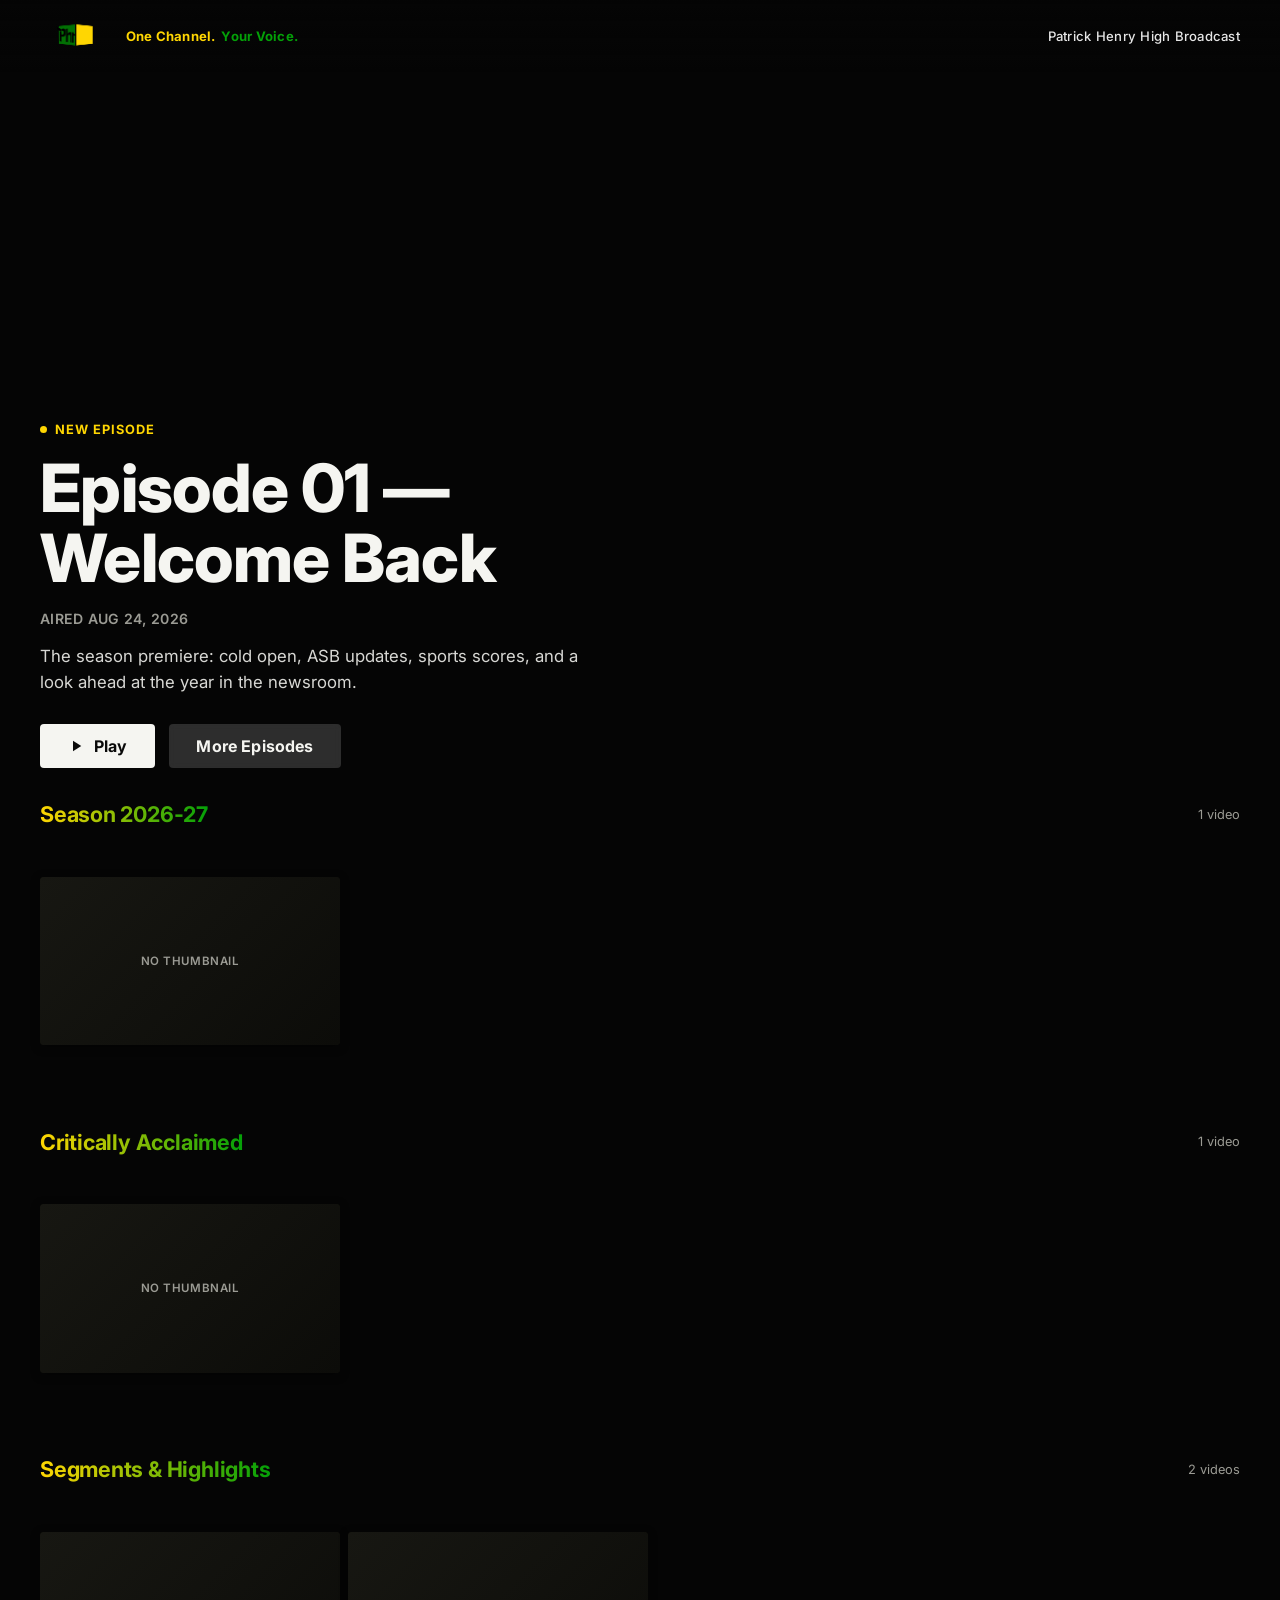
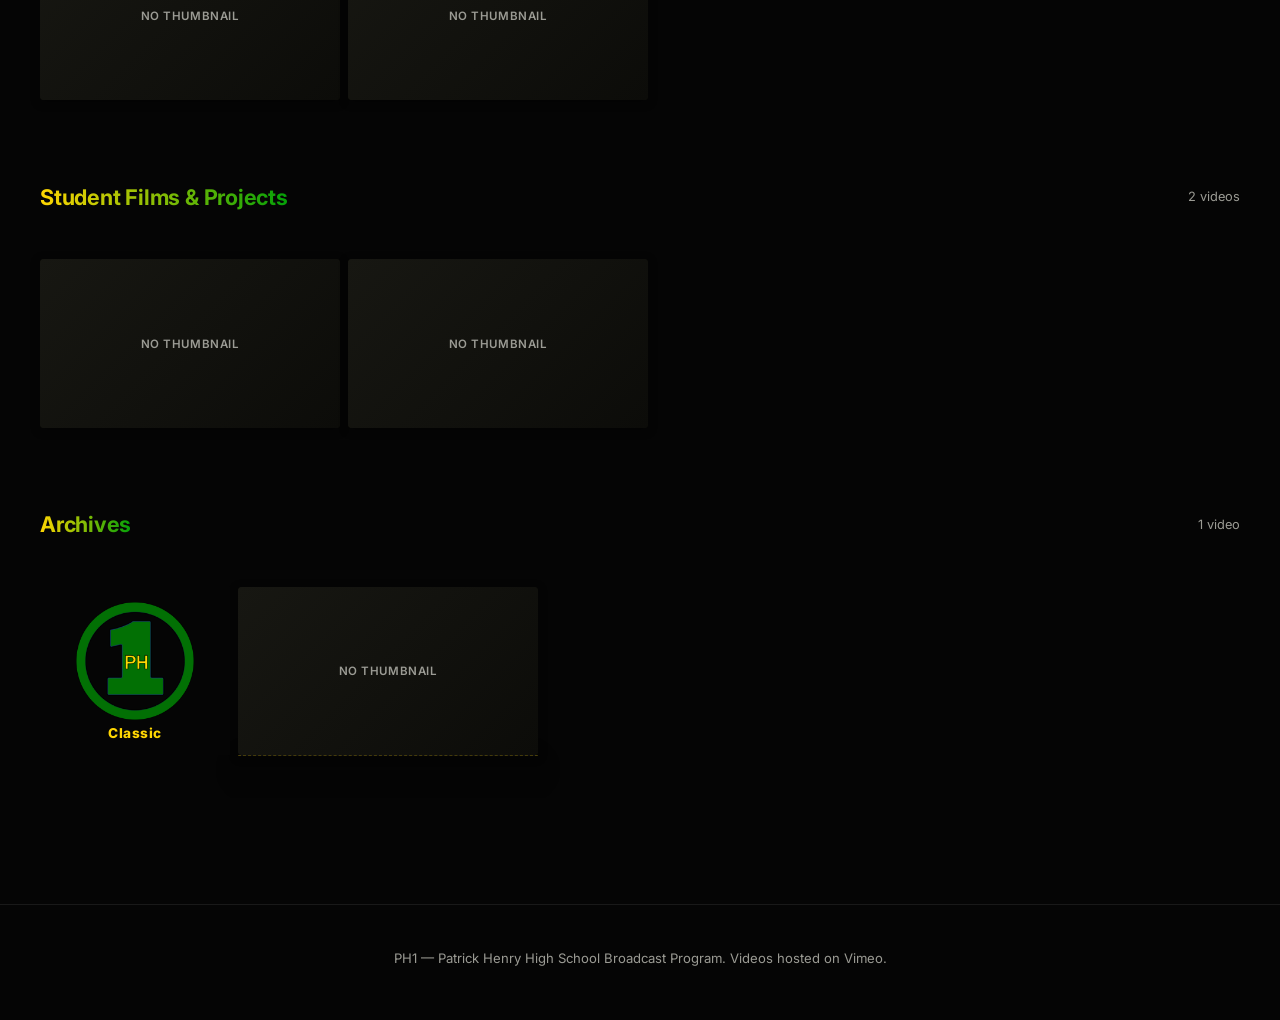
==== index.html @ 2f87b375 "Add files via upload" ====
<!DOCTYPE html>
<html lang="en">
<head>
<meta charset="UTF-8">
<meta name="viewport" content="width=device-width, initial-scale=1.0">
<title>PH1 — One Channel. Your Voice.</title>
<link rel="preconnect" href="https://fonts.googleapis.com">
<link rel="preconnect" href="https://fonts.gstatic.com" crossorigin>
<link href="https://fonts.googleapis.com/css2?family=Inter:wght@400;500;600;700;800;900&display=swap" rel="stylesheet">
<link rel="stylesheet" href="style.css">
</head>
<body>

<div class="intro-bumper" id="introBumper" aria-hidden="true">
  <div class="intro-bumper__static" id="introStatic">
    <button class="btn btn--primary intro-bumper__tunein" id="tuneInBtn">Tune In</button>
  </div>
  <div class="intro-bumper__flash" id="introFlash"></div>
  <video id="introVideo" src="assets/stranger.mp4" playsinline></video>
  <button class="intro-bumper__skip" id="introSkip">Skip Intro</button>
</div>

<header class="topbar" id="topbar">
  <div class="topbar__inner">
    <a class="brand" href="#top">
      <img class="brand__logo" src="assets/ph1-logo.png" alt="PH1">
      <span class="brand__tag">
        <span class="brand__tag-line brand__tag-gold">One Channel.</span>
        <span class="brand__tag-line brand__tag-green">Your Voice.</span>
      </span>
    </a>
    <span class="school__label">Patrick Henry High Broadcast</span>
  </div>
</header>

<main id="top">
  <section class="hero" id="hero">
    <!-- populated by script.js -->
  </section>

  <div class="rows" id="rows">
    <!-- rows populated by script.js -->
  </div>
</main>

<footer class="site-footer">
  <p>PH1 &mdash; Patrick Henry High School Broadcast Program. Videos hosted on Vimeo.</p>
</footer>

<div class="player-modal" id="playerModal" aria-hidden="true">
  <div class="player-modal__backdrop" data-close></div>
  <div class="player-modal__box">
    <button class="player-modal__close" data-close aria-label="Close video">&times;</button>
    <div class="player-modal__frame" id="playerFrame"></div>
    <div class="player-modal__meta">
      <h2 id="playerTitle"></h2>
      <p id="playerDesc"></p>
    </div>
  </div>
</div>

<script src="data.js"></script>
<script src="script.js"></script>
</body>
</html>
---- style.css ----
/* ==========================================================
   DESIGN TOKENS — PH1 brand colors, single Netflix-style
   typeface family instead of a display/mono split
   ========================================================== */
:root{
  --bg: #050505;
  --panel: #141414;
  --panel-hover: #1c1c1c;
  --green: #027004;
  --green-bright: #04A008;
  --gold: #FFD602;
  --text: #F5F5F1;
  --muted: #9B9B94;
  --line: rgba(255,255,255,0.08);

  --font: "Inter", -apple-system, "Helvetica Neue", Arial, sans-serif;
}

*{ box-sizing: border-box; }
html{ scroll-behavior: smooth; }
body{
  margin:0;
  background: var(--bg);
  color: var(--text);
  font-family: var(--font);
  -webkit-font-smoothing: antialiased;
}
a{ color: inherit; text-decoration: none; }
button{ font-family: inherit; cursor: pointer; }
:focus-visible{ outline: 2px solid var(--gold); outline-offset: 2px; }

/* ==========================================================
   INTRO BUMPER — plays once every 24 hours
   ========================================================== */
.intro-bumper{
  position: fixed; inset:0; z-index: 500;
  background: #000;
  display:flex; align-items:center; justify-content:center;
  opacity: 1; transition: opacity 0.5s ease;
}
.intro-bumper.is-hidden{ opacity: 0; pointer-events: none; }
.intro-bumper[hidden]{ display:none; }

.intro-bumper__static{
  display:flex; flex-direction:column; align-items:center; gap: 2rem;
  z-index: 2;
}
.intro-bumper__tunein{
  font-size: clamp(2.4rem, 8vw, 7.4rem);
  padding: clamp(2rem, 5vw, 5.9rem) clamp(3.2rem, 14vw, 16.8rem);
  letter-spacing: 0.03em;
  border-radius: 14px;
}

.intro-bumper__flash{
  position:absolute; inset:0; background:#fff;
  opacity: 0; z-index: 3; pointer-events:none;
}
.intro-bumper__flash.is-flashing{
  animation: ph1-flash 0.5s ease-out forwards;
}
@keyframes ph1-flash{
  0%{ opacity: 0; }
  18%{ opacity: 1; }
  100%{ opacity: 0; }
}

.intro-bumper video{
  width:100%; height:100%; object-fit: cover; display:block;
  position:absolute; inset:0; z-index:1;
  opacity: 0; transition: opacity 0.15s ease;
}
.intro-bumper video.is-playing{ opacity: 1; }

.intro-bumper__skip{
  position:absolute; bottom: 2rem; right: 2rem; z-index: 4;
  background: rgba(255,255,255,0.12); color:#fff;
  border: 1px solid rgba(255,255,255,0.3);
  padding: 0.55rem 1.1rem; border-radius: 4px;
  font-size: 0.85rem; font-weight: 600;
  backdrop-filter: blur(4px);
}
.intro-bumper__skip:hover{ background: rgba(255,255,255,0.22); }

/* ==========================================================
   TOPBAR — transparent over the hero, solidifies on scroll
   ========================================================== */
.topbar{
  position: fixed; top:0; left:0; right:0; z-index: 100;
  background: linear-gradient(to bottom, rgba(5,5,5,0.85) 0%, rgba(5,5,5,0) 100%);
  transition: background 0.3s ease;
}
.topbar.is-scrolled{
  background: #0a0a0a;
  border-bottom: 1px solid var(--line);
}
.topbar__inner{
  max-width: 1600px; margin: 0 auto;
  display:flex; align-items:center; justify-content: space-between;
  padding: 1rem 2.5rem;
}
.brand{ display:flex; align-items:center; gap: 0.9rem; flex-shrink:0; }
.brand__logo{ height: 40px; width:auto; display:block; }
.brand__tag{
  display:flex; flex-direction:row; align-items:baseline; gap: 0.35rem;
  font-size: 0.82rem; font-weight: 700; letter-spacing: 0.02em;
  white-space: nowrap;
}
.brand__tag-gold{ color: var(--gold); }
.brand__tag-green{ color: var(--green-bright); }
.school__label{
  font-size: 0.82rem; font-weight: 500; letter-spacing: 0.02em;
  color: #fff; opacity: 0.9; white-space: nowrap;
}
@media (max-width: 640px){
  .school__label{ display:none; }
  .brand__tag{ font-size: 0.68rem; }
}

/* ==========================================================
   HERO — full-bleed, cinematic
   ========================================================== */
.hero{
  position: relative;
  min-height: 96vh;
  display:flex; align-items:flex-end;
  padding: 0 2.5rem 6rem;
  background-size: cover;
  background-position: center 20%;
  overflow: hidden;
}
.hero__bg{
  position:absolute; inset:0;
  background-size: cover; background-position: center 20%;
  animation: ph1-kenburns 24s ease-in-out infinite alternate;
}
@keyframes ph1-kenburns{
  0%{ transform: scale(1.0); }
  100%{ transform: scale(1.08); }
}
.hero::before{
  content:"";
  position:absolute; inset:0; z-index:1;
  background:
    linear-gradient(180deg, rgba(5,5,5,0.35) 0%, rgba(5,5,5,0.15) 30%, rgba(5,5,5,0.75) 78%, var(--bg) 100%),
    linear-gradient(90deg, rgba(5,5,5,0.75) 0%, rgba(5,5,5,0.15) 45%, rgba(5,5,5,0.05) 100%);
}
.hero__inner{ position:relative; z-index:2; max-width: 680px; }
.hero__tag{
  display:inline-flex; align-items:center; gap:0.5rem;
  font-size: 0.8rem; font-weight: 700; letter-spacing: 0.08em;
  color: var(--gold); text-transform: uppercase;
  margin-bottom: 1.1rem;
}
.hero__tag::before{
  content:""; width:7px; height:7px; border-radius:50%;
  background: var(--gold); display:inline-block;
  animation: ph1-pulse 2.4s infinite;
}
@keyframes ph1-pulse{ 0%,60%,100%{opacity:1} 30%{opacity:0.3} }
.hero__title{
  font-weight: 800;
  font-size: clamp(2.4rem, 5.2vw, 4.2rem);
  line-height: 1.05;
  margin: 0 0 1rem;
  letter-spacing: -0.01em;
}
.hero__meta{
  font-size: 0.88rem; font-weight: 600;
  color: var(--muted); margin: 0 0 1rem; letter-spacing: 0.02em;
}
.hero__desc{
  color: var(--text); opacity: 0.88;
  max-width: 560px; line-height: 1.55;
  margin: 0 0 1.8rem;
  font-size: 1.05rem;
}
.hero__actions{ display:flex; gap: 0.9rem; }
.btn{
  font-weight: 700; letter-spacing: 0.01em;
  font-size: 1rem;
  padding: 0.75rem 1.7rem; border-radius: 4px;
  border: none; display:inline-flex; align-items:center; gap:0.55rem;
  transition: transform 0.12s, background 0.12s, opacity 0.12s;
}
.btn--primary{ background: var(--text); color: #0a0a0a; }
.btn--primary:hover{ background: #fff; transform: translateY(-1px); }
.btn--primary svg{ width:18px; height:18px; }
.btn--ghost{
  background: rgba(120,120,120,0.35); color: var(--text);
  backdrop-filter: blur(4px);
}
.btn--ghost:hover{ background: rgba(120,120,120,0.5); }

/* ==========================================================
   ROWS / CARDS — Netflix-style hover expand
   ========================================================== */
.rows{
  max-width: 1600px; margin: 0 auto;
  padding: 0 0 4rem;
  position: relative; z-index: 3;
  margin-top: -7vh;
}
.row{ margin-bottom: 2.6rem; }
.row__head{
  display:flex; align-items:center; gap: 0.7rem;
  justify-content:space-between;
  padding: 0 2.5rem; margin-bottom: 0.9rem;
}
.row__head-left{ display:flex; align-items:center; gap:0.6rem; }
.row__title{
  font-weight: 700; font-size: 1.35rem; margin:0;
  letter-spacing: -0.01em;
  background: linear-gradient(90deg, var(--gold) 0%, var(--green-bright) 100%);
  -webkit-background-clip: text; background-clip: text;
  -webkit-text-fill-color: transparent; color: transparent;
}
.row__classic-logo{
  height: 54px; width:auto; display:block;
  filter: drop-shadow(0 2px 6px rgba(0,0,0,0.5));
}
.row__badge{
  height: 30px; width:auto; display:block;
  transform: rotate(-6deg);
  filter: drop-shadow(0 2px 5px rgba(0,0,0,0.6));
}
.row__lead-tile{
  flex: 0 0 190px;
  position: sticky; left: 0; z-index: 6;
  height: 168.75px; /* matches .card thumbnail height at default 300px card width (16:9) */
  background: var(--bg);
  display:flex; flex-direction:column; align-items:center; justify-content:center; gap: 0.3rem;
  padding: 0.6rem 0 0.5rem;
}
.row__lead-tile img{
  height: 78%; width: 100%; object-fit: contain; display:block;
}
.row__lead-tile-label{
  font-weight: 800; font-size: 0.85rem; letter-spacing: 0.04em;
  color: var(--gold);
}
.row__count{
  font-size: 0.8rem; color: var(--muted);
}
.row__track{
  display:flex; gap: 0.5rem; overflow-x: auto;
  padding: 2.2rem 2.5rem 2.6rem;
  scroll-snap-type: x proximity;
}
.row__track::-webkit-scrollbar{ height: 0; }

.card{
  flex: 0 0 300px;
  scroll-snap-align: start;
  cursor: pointer;
  position: relative;
  transition: transform 0.28s cubic-bezier(.2,.8,.2,1), z-index 0s;
  border-radius: 4px;
}
.card:hover{
  transform: scale(1.16) translateY(-8px);
  z-index: 5;
}
.card__thumbwrap{
  position: relative;
  aspect-ratio: 16/9;
  background: #101008;
  overflow: hidden;
  border-radius: 4px;
  box-shadow: 0 2px 10px rgba(0,0,0,0.4);
}
.card:hover .card__thumbwrap{
  box-shadow: 0 14px 34px rgba(0,0,0,0.65);
  border-radius: 4px 4px 0 0;
}
.card__thumbwrap img{
  width:100%; height:100%; object-fit: cover;
  display:block;
}
.card__fallback{
  position:absolute; inset:0; display:flex; align-items:center; justify-content:center;
  color: var(--muted); font-size:0.72rem; letter-spacing:0.05em; font-weight:600;
  background: linear-gradient(135deg, #171712, #0c0c09);
}

.card__play{
  position:absolute; inset:0; display:flex; align-items:center; justify-content:center;
  opacity:0; transition: opacity 0.18s; background: rgba(5,5,5,0.35);
}
.card:hover .card__play{ opacity:1; }
.card__play svg{ width:44px; height:44px; filter: drop-shadow(0 2px 6px rgba(0,0,0,0.6)); }

.card__archive-flag{
  position:absolute; top:8px; left:8px; z-index:2;
  background: rgba(5,5,5,0.75); border: 1px dashed var(--gold);
  color: var(--gold); font-size: 0.62rem; font-weight:700; letter-spacing:0.06em;
  padding: 0.2rem 0.45rem; border-radius: 3px; text-transform: uppercase;
}

.card__details{
  max-height: 0; overflow: hidden;
  background: var(--panel);
  border-radius: 0 0 4px 4px;
  box-shadow: 0 14px 34px rgba(0,0,0,0.65);
  transition: max-height 0.25s ease;
}
.card:hover .card__details{ max-height: 160px; }
.card__details-inner{ padding: 0.75rem 0.9rem 0.9rem; }
.card__title{
  font-weight: 600; font-size: 0.92rem; line-height: 1.3;
  margin: 0 0 0.3rem; color: var(--text);
  display:-webkit-box; -webkit-line-clamp:2; -webkit-box-orient:vertical; overflow:hidden;
}
.card__meta{ font-size: 0.72rem; color: var(--muted); margin-bottom: 0.4rem; }
.card__desc{
  font-size: 0.74rem; color: var(--muted); line-height:1.4;
  display:-webkit-box; -webkit-line-clamp:2; -webkit-box-orient:vertical; overflow:hidden;
  margin:0;
}

.card--archive .card__details{ border: 1px dashed rgba(255,214,2,0.3); border-top:none; }

/* ==========================================================
   FOOTER
   ========================================================== */
.site-footer{
  border-top: 1px solid var(--line);
  padding: 2rem 2.5rem 2.6rem;
  text-align:center;
  color: var(--muted); font-size: 0.82rem;
  position: relative; z-index: 3;
}

/* ==========================================================
   PLAYER MODAL
   ========================================================== */
.player-modal{
  position: fixed; inset:0; z-index: 200;
  display:none; align-items:center; justify-content:center;
  padding: 2rem;
}
.player-modal.is-open{ display:flex; }
.player-modal__backdrop{
  position:absolute; inset:0; background: rgba(3,3,3,0.92);
}
.player-modal__box{
  position:relative; z-index:1;
  width: min(980px, 100%);
  background: var(--panel);
  border-radius: 8px;
  overflow: hidden;
  box-shadow: 0 30px 80px rgba(0,0,0,0.6);
}
.player-modal__close{
  position:absolute; top:0.7rem; right:0.9rem; z-index:2;
  background: rgba(0,0,0,0.55); color:#fff; border:none;
  width:38px; height:38px; border-radius:50%;
  font-size:1.4rem; line-height:1;
}
.player-modal__close:hover{ background: var(--green); }
.player-modal__frame{
  position:relative; width:100%; aspect-ratio: 16/9; background:#000;
}
.player-modal__frame iframe{ position:absolute; inset:0; width:100%; height:100%; border:0; }
.player-modal__meta{ padding: 1.2rem 1.5rem 1.6rem; }
.player-modal__meta h2{
  font-weight: 700; margin: 0 0 0.4rem; font-size: 1.35rem;
}
.player-modal__meta p{ margin:0; color: var(--muted); line-height:1.55; font-size:0.94rem; }

/* ==========================================================
   RESPONSIVE
   ========================================================== */
@media (max-width: 860px){
  .topbar__inner{ padding: 0.9rem 1.2rem; gap: 1rem; }
  .brand__logo{ height: 28px; }
  .row__head{ padding: 0 1.2rem; }
  .row__track{ padding: 1.6rem 1.2rem 2rem; }
  .card{ flex-basis: 220px; }
  .row__lead-tile{ flex-basis: 140px; height: 123.75px; }
  .card:hover{ transform: scale(1.08) translateY(-6px); }
  .hero{ min-height: 80vh; padding: 0 1.2rem 3.5rem; }
  .rows{ margin-top: -5vh; }
}
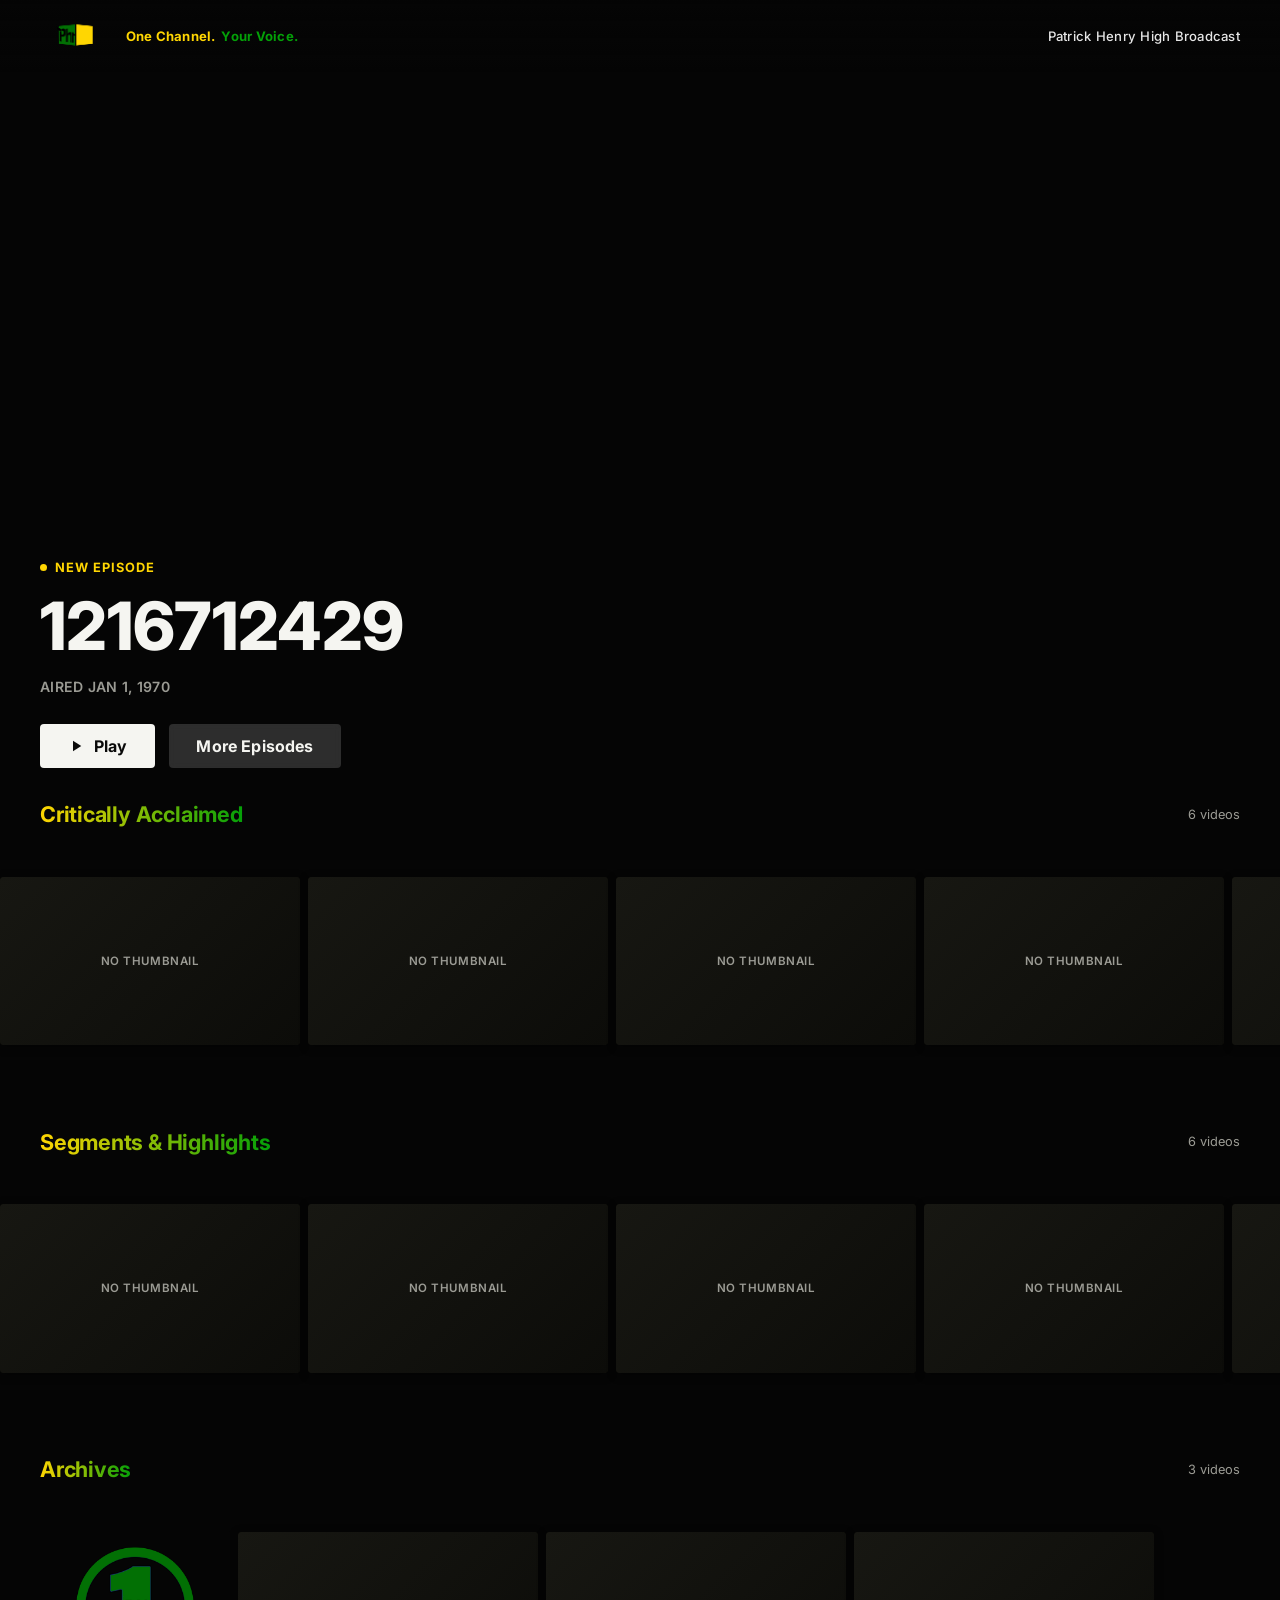
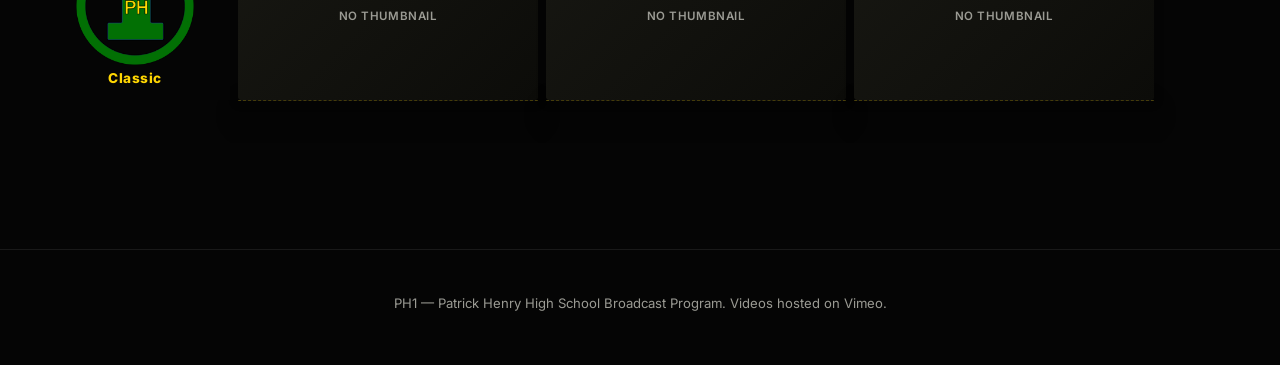
==== commit 6c65e660: "Add files via upload" ====
--- a/index.html
+++ b/index.html
@@ -35,7 +35,7 @@
 
 <main id="top">
   <section class="hero" id="hero">
-    <!-- populated by script.js -->
+    <div class="hero__loading">Loading broadcast archive&hellip;</div>
   </section>
 
   <div class="rows" id="rows">
--- a/style.css
+++ b/style.css
@@ -134,6 +134,11 @@
   background-size: cover; background-position: center 20%;
   animation: ph1-kenburns 24s ease-in-out infinite alternate;
 }
+.hero__loading{
+  position: relative; z-index: 2;
+  color: var(--muted); font-size: 0.95rem; font-weight: 500;
+  padding-bottom: 1rem;
+}
 @keyframes ph1-kenburns{
   0%{ transform: scale(1.0); }
   100%{ transform: scale(1.08); }
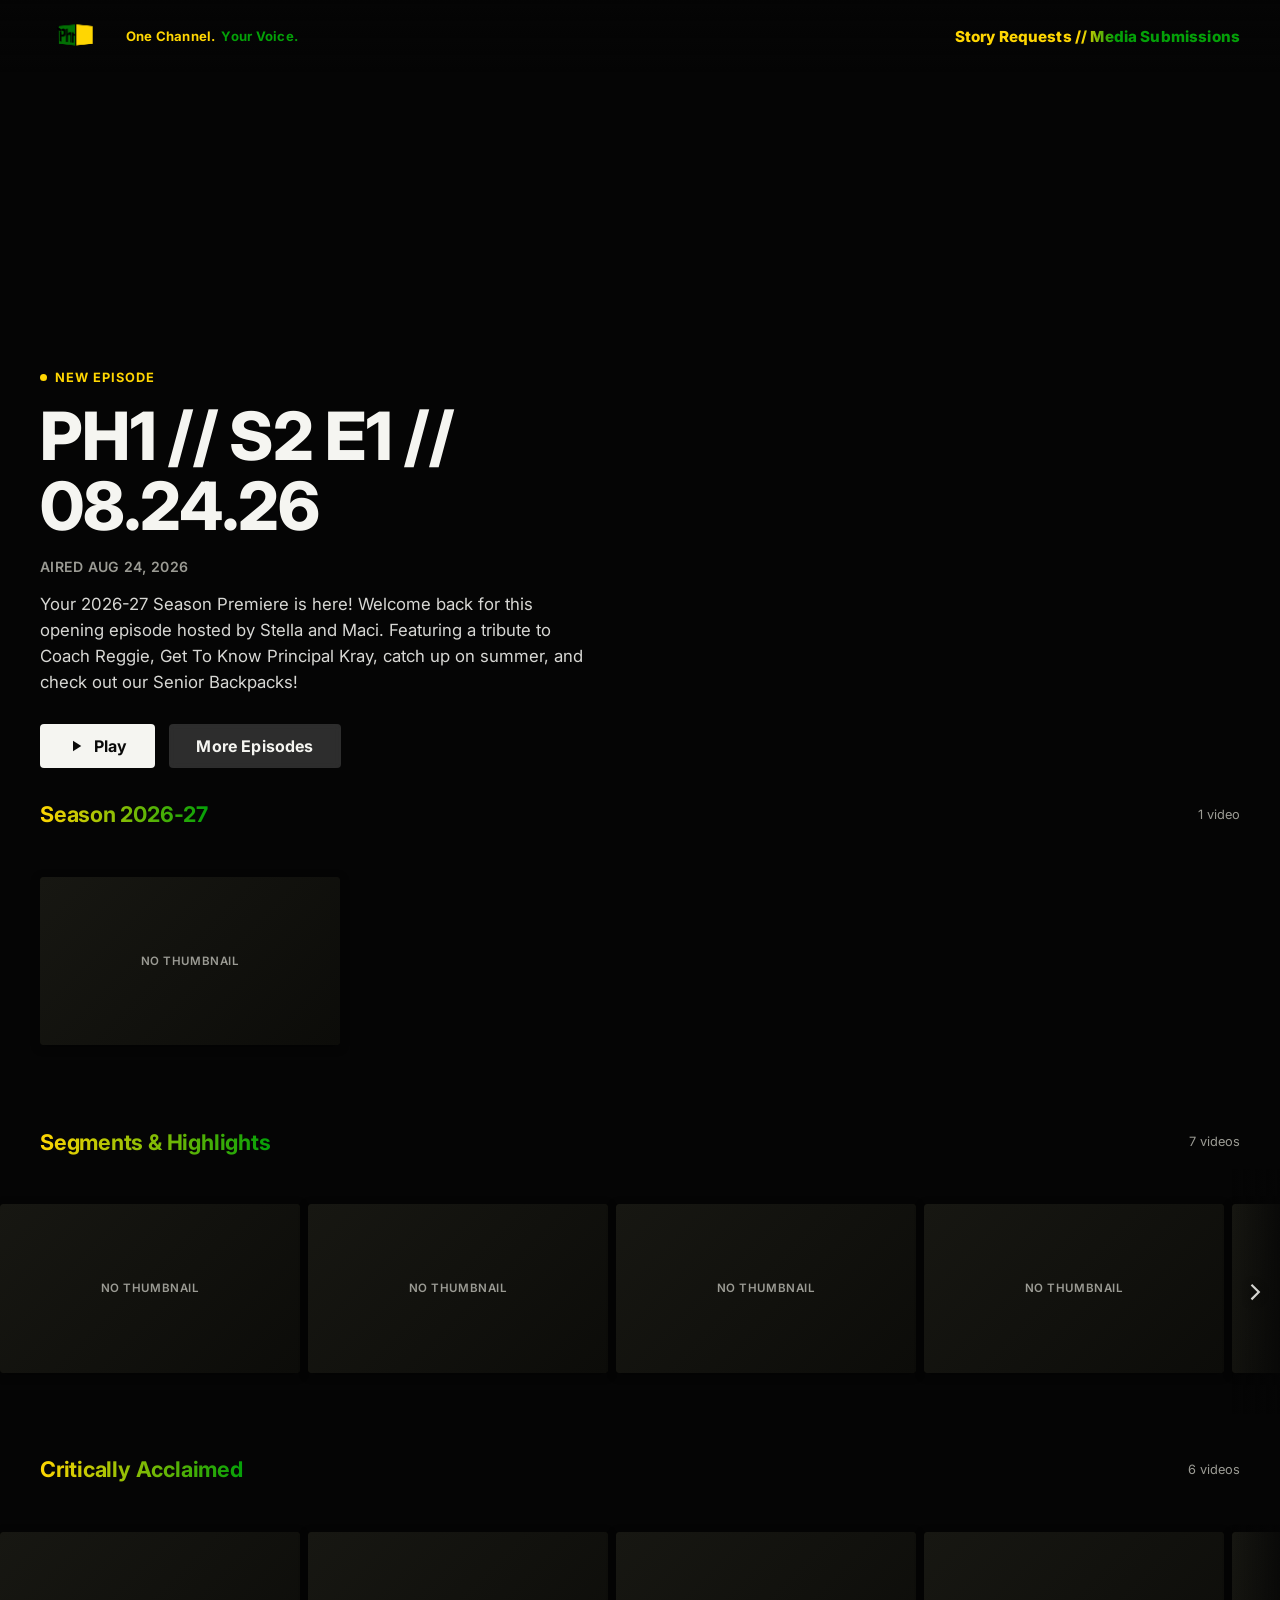
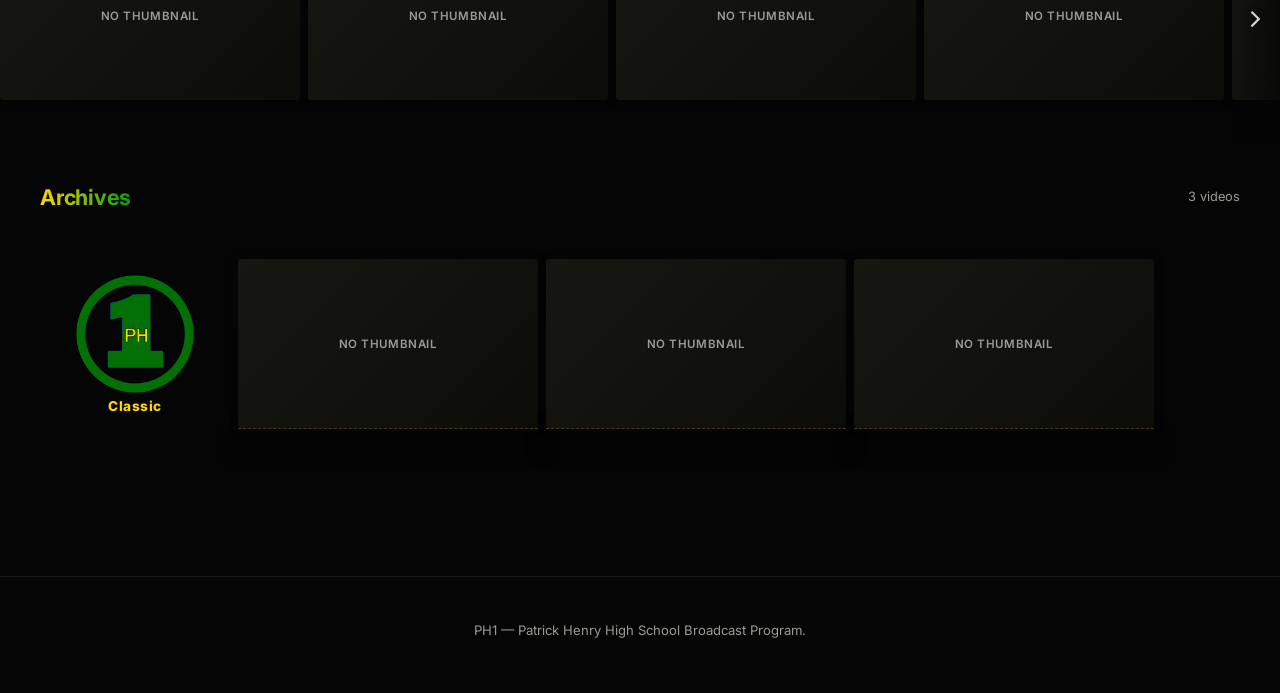
==== commit 566c0eb1: "Add Story Requests // Media Submissions button and page - index.html: swap the plain school label in" ====
--- a/index.html
+++ b/index.html
@@ -29,7 +29,7 @@
         <span class="brand__tag-line brand__tag-green">Your Voice.</span>
       </span>
     </a>
-    <span class="school__label">Patrick Henry High Broadcast</span>
+    <a class="topbar__cta" href="submit.html">Story Requests&nbsp;//&nbsp;Media Submissions</a>
   </div>
 </header>
 
@@ -44,7 +44,7 @@
 </main>
 
 <footer class="site-footer">
-  <p>PH1 &mdash; Patrick Henry High School Broadcast Program. Videos hosted on Vimeo.</p>
+  <p>PH1 &mdash; Patrick Henry High School Broadcast Program.</p>
 </footer>
 
 <div class="player-modal" id="playerModal" aria-hidden="true">
--- a/style.css
+++ b/style.css
@@ -112,9 +112,56 @@
   font-size: 0.82rem; font-weight: 500; letter-spacing: 0.02em;
   color: #fff; opacity: 0.9; white-space: nowrap;
 }
+.topbar__cta{
+  margin-left: auto;
+  font-weight: 800; font-size: 0.95rem; letter-spacing: 0.01em;
+  white-space: nowrap; padding: 0.3rem 0;
+  background: linear-gradient(90deg,
+    var(--gold) 0%, var(--gold) 44%,
+    var(--green-bright) 56%, var(--green-bright) 100%);
+  -webkit-background-clip: text; background-clip: text;
+  -webkit-text-fill-color: transparent; color: transparent;
+  transition: opacity 0.15s ease;
+}
+.topbar__cta:hover{ opacity: 0.82; }
+@media (max-width: 860px){
+  .topbar__cta{ font-size: 0.78rem; }
+}
 @media (max-width: 640px){
   .school__label{ display:none; }
   .brand__tag{ font-size: 0.68rem; }
+  .topbar__cta{ font-size: 0.62rem; }
+}
+
+/* ==========================================================
+   FORM PAGES — Story Requests / Submit Media
+   ========================================================== */
+.form-page{
+  max-width: 900px; margin: 0 auto;
+  padding: 8rem 1.5rem 5rem;
+}
+.form-page__title{
+  font-weight: 800; font-size: clamp(1.8rem, 4vw, 2.6rem);
+  margin: 0 0 0.6rem; letter-spacing: -0.01em;
+  background: linear-gradient(90deg, var(--gold) 0%, var(--green-bright) 100%);
+  -webkit-background-clip: text; background-clip: text;
+  -webkit-text-fill-color: transparent; color: transparent;
+}
+.form-page__sub{
+  color: var(--muted); font-size: 1rem; line-height: 1.6;
+  max-width: 620px; margin: 0 0 2rem;
+}
+.form-page__frame-wrap{
+  background: var(--panel); border: 1px solid var(--line);
+  border-radius: 10px; overflow: hidden; padding: 0.5rem;
+}
+.form-page__iframe{
+  width: 100%; height: 1400px; border: 0; border-radius: 6px;
+  display: block; background: #fff;
+}
+@media (max-width: 640px){
+  .form-page{ padding: 7rem 1rem 3rem; }
+  .form-page__iframe{ height: 1600px; }
 }
 
 /* ==========================================================
@@ -247,12 +294,33 @@
 .row__count{
   font-size: 0.8rem; color: var(--muted);
 }
+.row__track-wrap{ position: relative; }
 .row__track{
   display:flex; gap: 0.5rem; overflow-x: auto;
   padding: 2.2rem 2.5rem 2.6rem;
   scroll-snap-type: x proximity;
 }
 .row__track::-webkit-scrollbar{ height: 0; }
+
+/* Mouse-only visitors have no touchpad swipe and no visible scrollbar
+   to grab (it's hidden above) — these arrows are their only way to
+   reach cards beyond the first screenful. Keep them real, focusable
+   <button> elements rather than decoration. */
+.row__arrow{
+  position: absolute; top: 0; bottom: 0; z-index: 7;
+  width: 48px; border: none; background: linear-gradient(90deg, rgba(5,5,5,0.85), rgba(5,5,5,0));
+  color: var(--text); display:flex; align-items:center; justify-content:center;
+  opacity: 0.85; transition: opacity 0.15s;
+}
+.row__arrow:hover{ opacity: 1; }
+.row__arrow svg{ width: 26px; height: 26px; filter: drop-shadow(0 1px 4px rgba(0,0,0,0.7)); }
+.row__arrow--prev{ left: 0; }
+.row__arrow--next{
+  right: 0;
+  background: linear-gradient(270deg, rgba(5,5,5,0.85), rgba(5,5,5,0));
+}
+.row__arrow:disabled{ opacity: 0; pointer-events: none; }
+.row__arrow.is-hidden{ display: none; }
 
 .card{
   flex: 0 0 300px;
@@ -381,6 +449,8 @@
   .brand__logo{ height: 28px; }
   .row__head{ padding: 0 1.2rem; }
   .row__track{ padding: 1.6rem 1.2rem 2rem; }
+  .row__arrow{ width: 36px; }
+  .row__arrow svg{ width: 20px; height: 20px; }
   .card{ flex-basis: 220px; }
   .row__lead-tile{ flex-basis: 140px; height: 123.75px; }
   .card:hover{ transform: scale(1.08) translateY(-6px); }
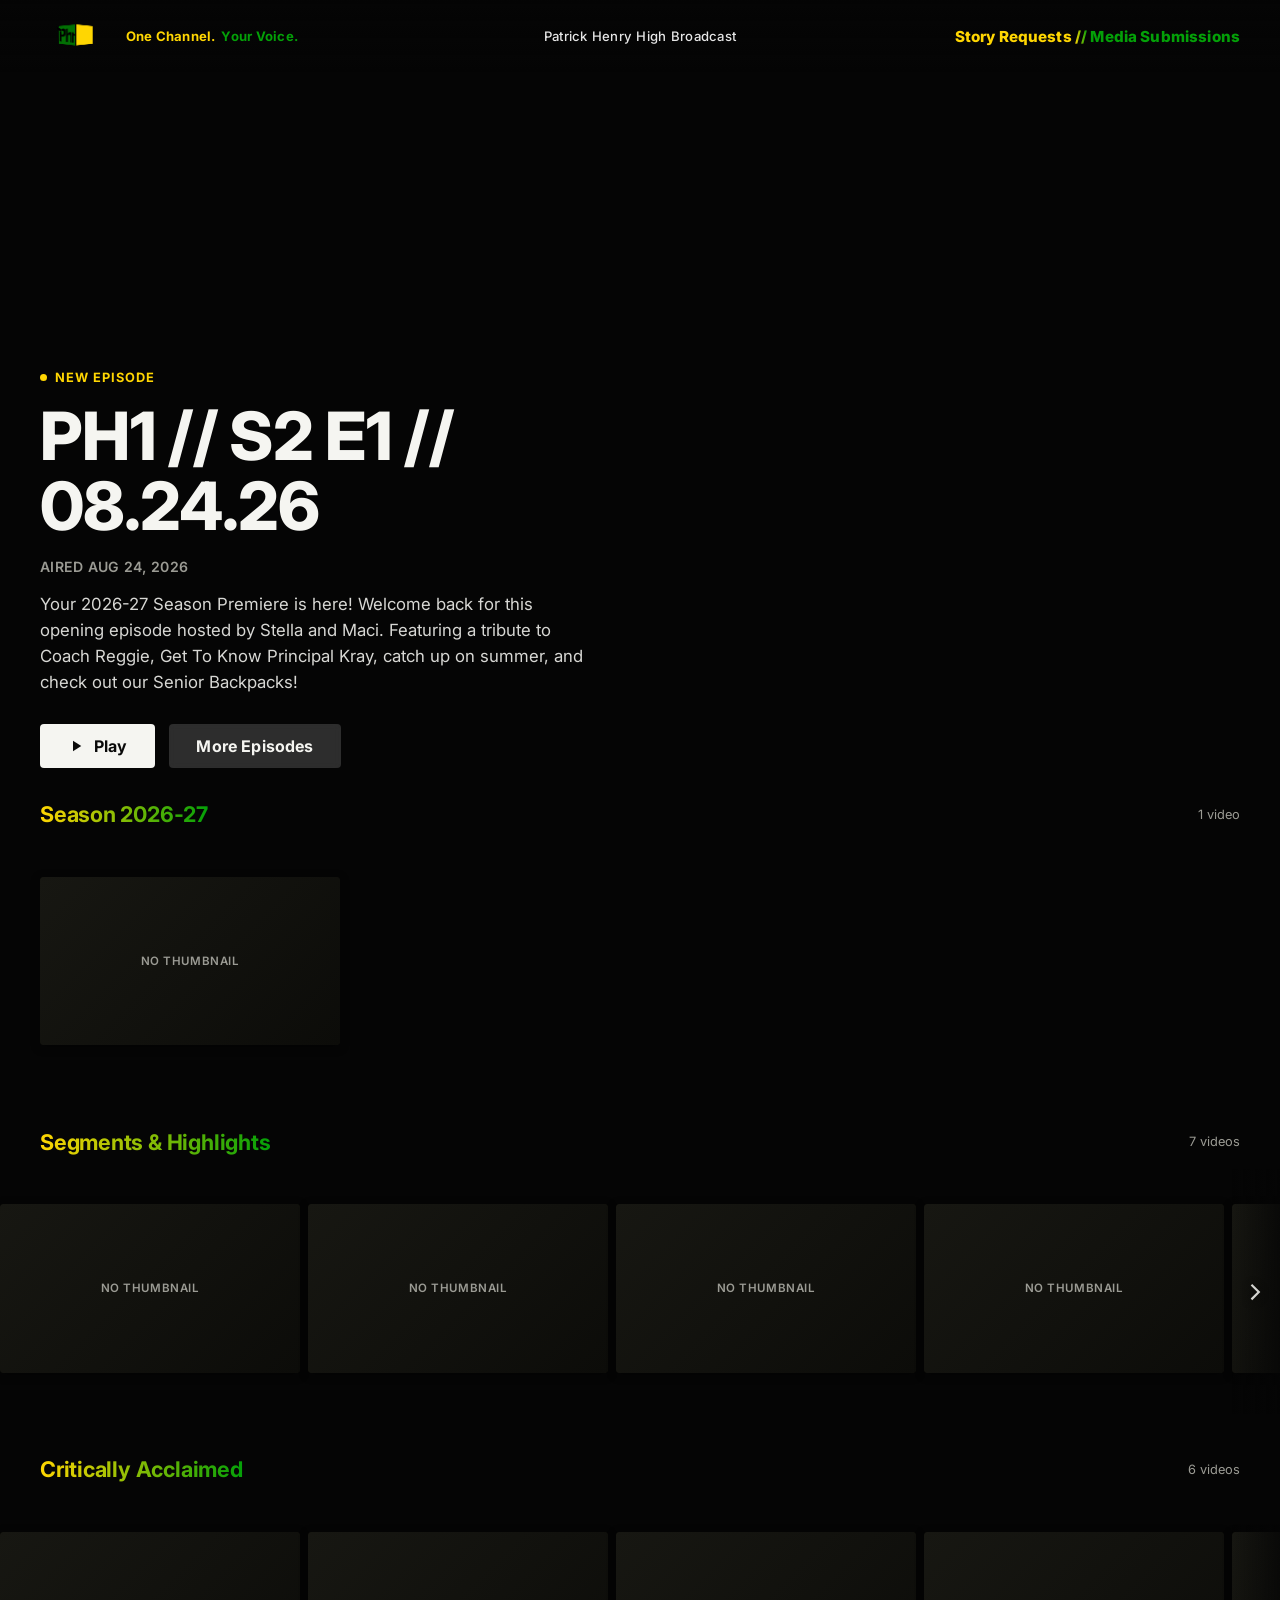
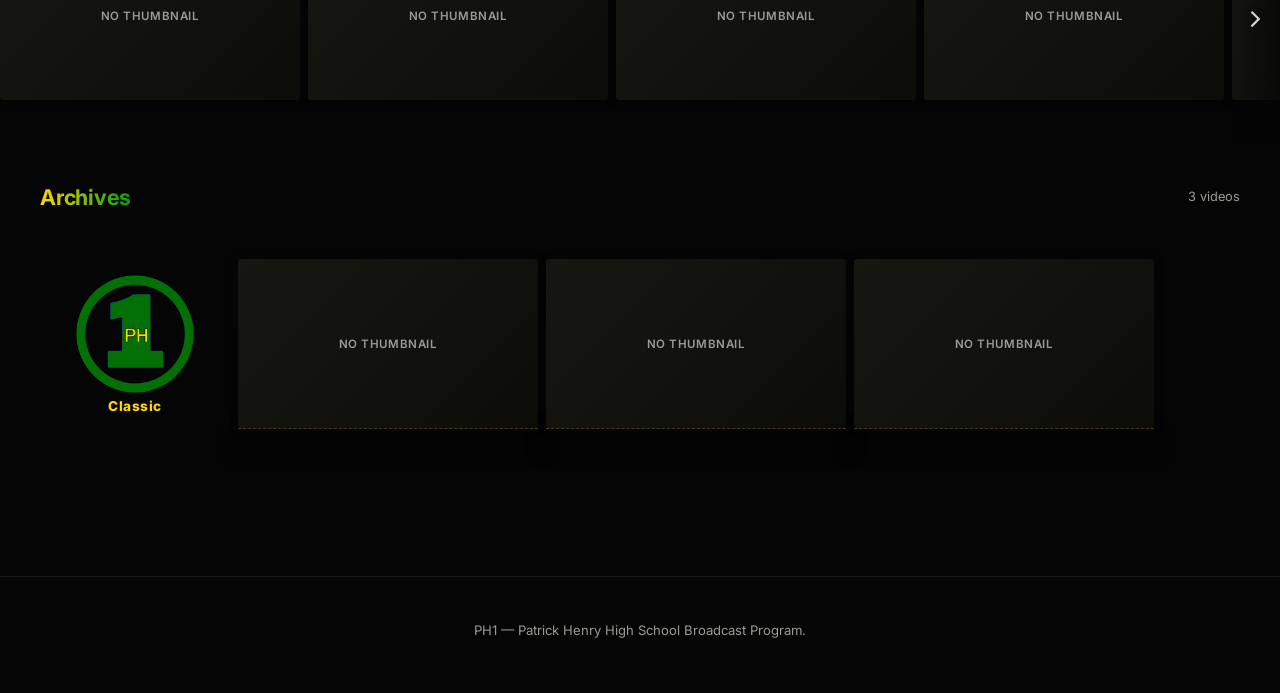
==== commit 321b0543: "Fix topbar CTA gradient and restore centered school label - The gold-to-green blend now sits on the " ====
--- a/index.html
+++ b/index.html
@@ -29,7 +29,8 @@
         <span class="brand__tag-line brand__tag-green">Your Voice.</span>
       </span>
     </a>
-    <a class="topbar__cta" href="submit.html">Story Requests&nbsp;//&nbsp;Media Submissions</a>
+    <span class="school__label">Patrick Henry High Broadcast</span>
+    <a class="topbar__cta" href="submit.html"><span class="topbar__cta-a">Story Requests</span>&nbsp;<span class="topbar__cta-sep">//</span>&nbsp;<span class="topbar__cta-b">Media Submissions</span></a>
   </div>
 </header>
 
--- a/style.css
+++ b/style.css
@@ -95,6 +95,7 @@
   border-bottom: 1px solid var(--line);
 }
 .topbar__inner{
+  position: relative;
   max-width: 1600px; margin: 0 auto;
   display:flex; align-items:center; justify-content: space-between;
   padding: 1rem 2.5rem;
@@ -109,6 +110,7 @@
 .brand__tag-gold{ color: var(--gold); }
 .brand__tag-green{ color: var(--green-bright); }
 .school__label{
+  position: absolute; left: 50%; top: 50%; transform: translate(-50%, -50%);
   font-size: 0.82rem; font-weight: 500; letter-spacing: 0.02em;
   color: #fff; opacity: 0.9; white-space: nowrap;
 }
@@ -116,14 +118,19 @@
   margin-left: auto;
   font-weight: 800; font-size: 0.95rem; letter-spacing: 0.01em;
   white-space: nowrap; padding: 0.3rem 0;
-  background: linear-gradient(90deg,
-    var(--gold) 0%, var(--gold) 44%,
-    var(--green-bright) 56%, var(--green-bright) 100%);
+  transition: opacity 0.15s ease;
+}
+.topbar__cta:hover{ opacity: 0.82; }
+.topbar__cta-a{ color: var(--gold); }
+.topbar__cta-b{ color: var(--green-bright); }
+/* The gold->green blend happens right on the "//" itself, not smeared
+   across whichever letter happens to land at the 44-56% mark of the
+   whole string. */
+.topbar__cta-sep{
+  background: linear-gradient(90deg, var(--gold) 0%, var(--green-bright) 100%);
   -webkit-background-clip: text; background-clip: text;
   -webkit-text-fill-color: transparent; color: transparent;
-  transition: opacity 0.15s ease;
-}
-.topbar__cta:hover{ opacity: 0.82; }
+}
 @media (max-width: 860px){
   .topbar__cta{ font-size: 0.78rem; }
 }
